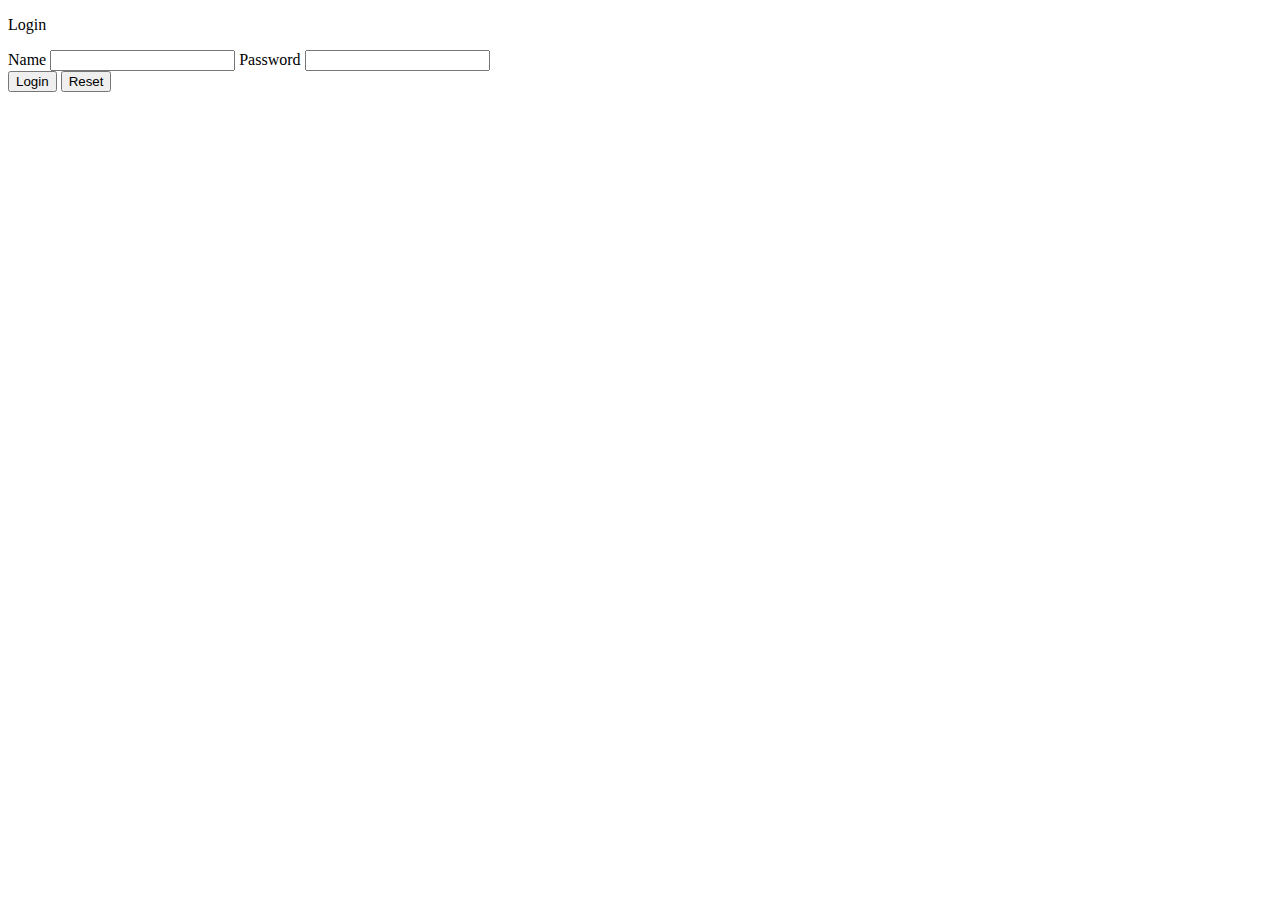
==== index.html @ 0f27670f "Initialised documents for the login portal and started form." ====
<!DOCTYPE html>
    <head>
        <meta charset="utf-8">
        <meta http-equiv="X-UA-Compatible" content="IE=edge">
        <title>Car show login</title>
        <meta name="description" content="">
        <meta name="viewport" content="width=device-width, initial-scale=1">
        <link rel="stylesheet" href="index.css">
    </head>
    <body>
        <div id="loginContainer">
            <p>Login</p>
            <form action="" method="GET">
                <label for="name">Name
                    <input type="text" name = "name" id = "nameInput">
                </label>
                <label for="password">Password
                    <input type="password" name = "password" id = "passwordInput">
                </label>
                <div id="buttonContainer">
                    <button type="submit">Login</button>
                    <button type="reset">Reset</button>
                </div>
            </form>
        </div>
        
        <script src="scripts.js"></script>
    </body>
</html>
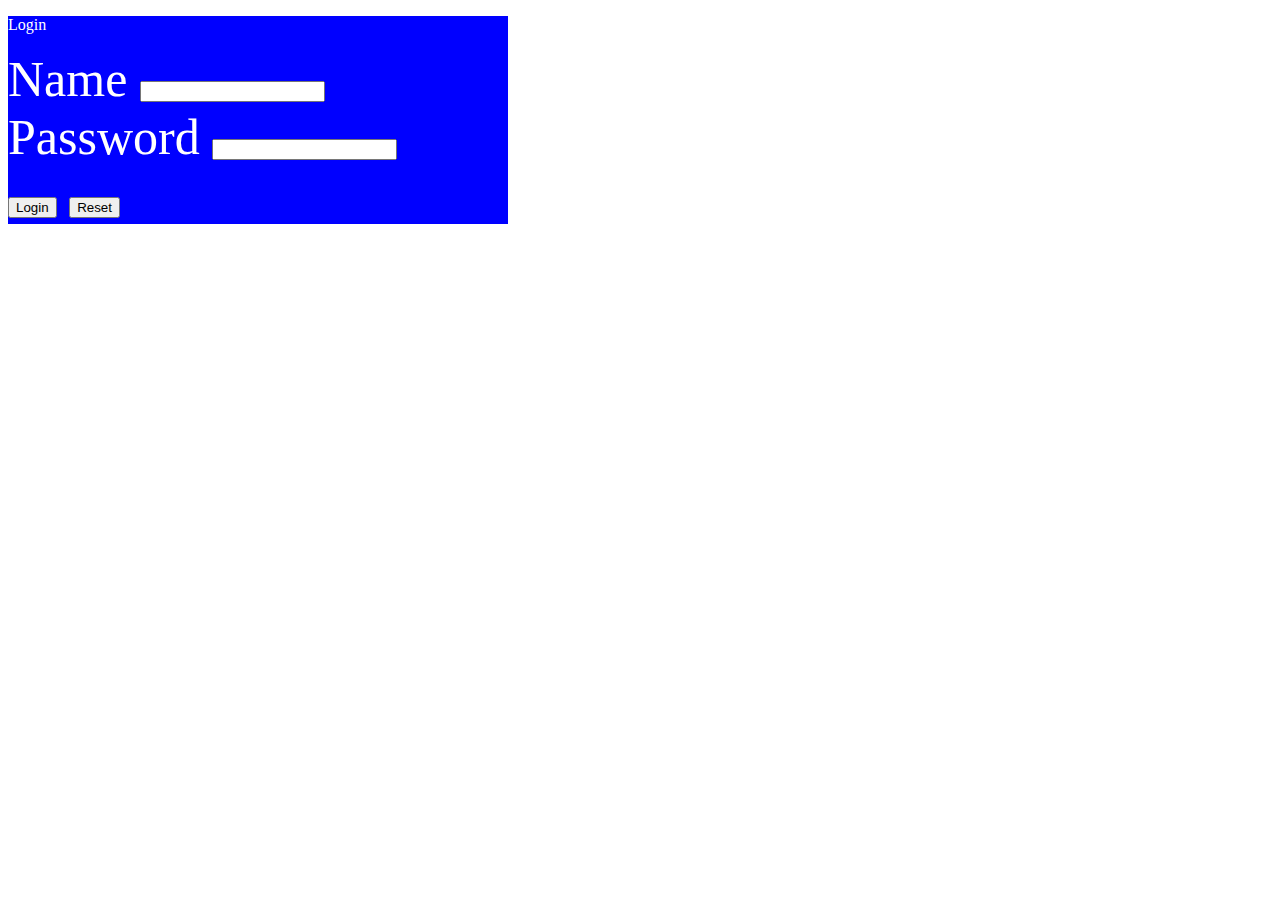
==== commit 0d92b23f: "Started on the styles." ====
--- a/index.html
+++ b/index.html
@@ -5,7 +5,7 @@
         <title>Car show login</title>
         <meta name="description" content="">
         <meta name="viewport" content="width=device-width, initial-scale=1">
-        <link rel="stylesheet" href="index.css">
+        <link rel="stylesheet" href="styles.css">
     </head>
     <body>
         <div id="loginContainer">
--- a/styles.css
+++ b/styles.css
@@ -0,0 +1,16 @@
+body {
+    height: 100vh;
+}
+
+
+#loginContainer {
+    background-color: blue;
+    color: white;
+    width: 500px;
+    top: 50%;
+}
+
+form {
+    font-size: 50px;
+
+}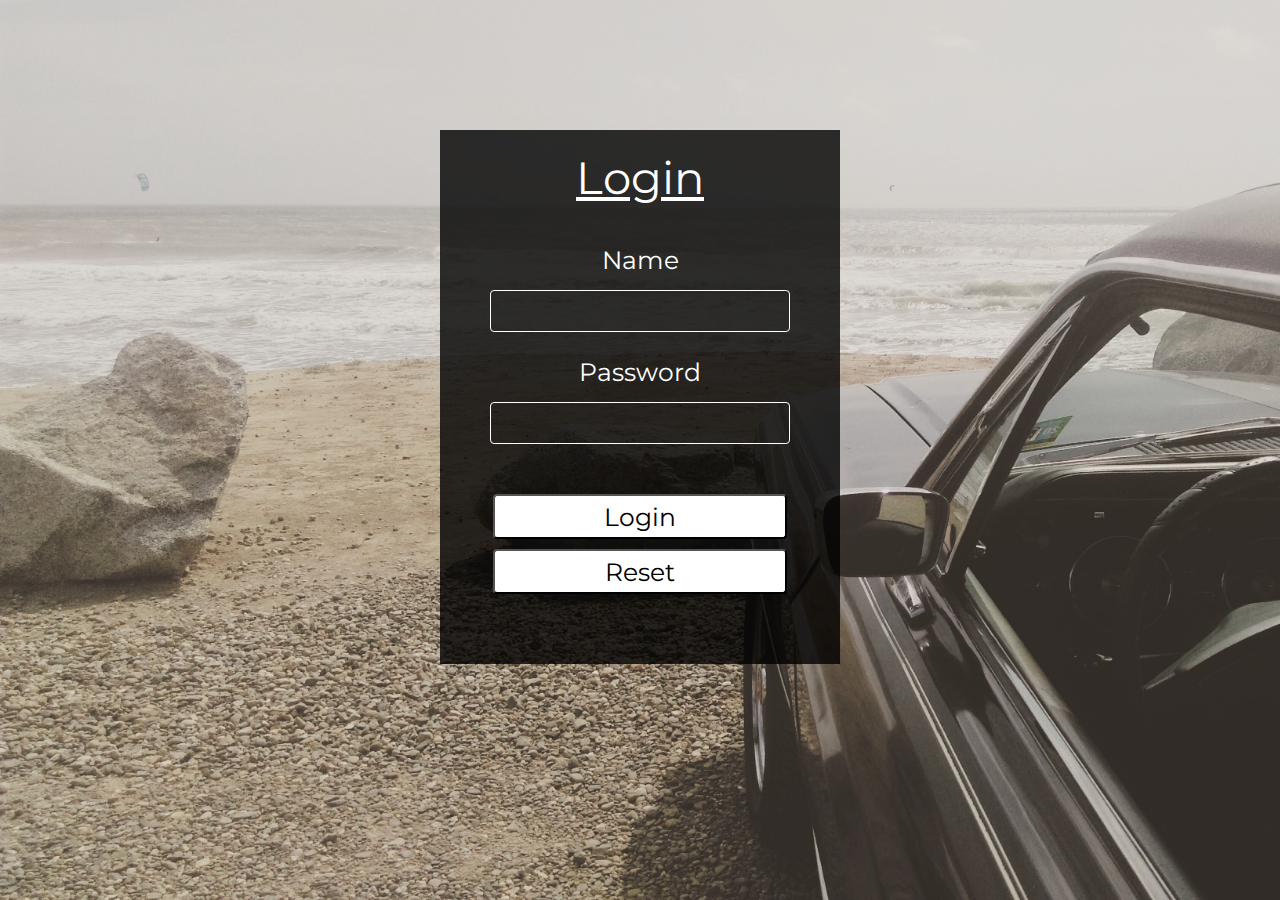
==== commit 2db9c22c: "Finished the login style and look." ====
--- a/index.html
+++ b/index.html
@@ -1,27 +1,30 @@
 <!DOCTYPE html>
     <head>
         <meta charset="utf-8">
-        <meta http-equiv="X-UA-Compatible" content="IE=edge">
         <title>Car show login</title>
-        <meta name="description" content="">
-        <meta name="viewport" content="width=device-width, initial-scale=1">
         <link rel="stylesheet" href="styles.css">
+        <link href="https://fonts.googleapis.com/css?family=Montserrat&display=swap" rel="stylesheet">
+
     </head>
     <body>
-        <div id="loginContainer">
-            <p>Login</p>
-            <form action="" method="GET">
-                <label for="name">Name
-                    <input type="text" name = "name" id = "nameInput">
-                </label>
-                <label for="password">Password
-                    <input type="password" name = "password" id = "passwordInput">
-                </label>
-                <div id="buttonContainer">
-                    <button type="submit">Login</button>
-                    <button type="reset">Reset</button>
-                </div>
-            </form>
+        <div id="wrapper">
+            <div id="loginContainer">
+                <form action="" method="GET">
+                    <header>Login</header>
+
+                    <label for="name">Name
+                        <input type="text" name = "name" id = "name">
+                    </label>
+                    <label for="password">Password
+                        <input type="password" name = "password" id = "password">
+                    </label>
+                    <div id="buttonContainer">
+                        <button type="submit">Login</button>
+                        <button type="reset">Reset</button>
+                    </div>
+                    <p id = "errorMessage"></p>
+                </form>
+            </div>
         </div>
         
         <script src="scripts.js"></script>
--- a/styles.css
+++ b/styles.css
@@ -1,16 +1,76 @@
-body {
-    height: 100vh;
+* {
+    font-family: 'Montserrat', sans-serif;
 }
 
+body {
+    font-size: 25px;
+    user-select: none;
+    height: 100vh;
+    background-image: url(mustang-on-beach.jpg);
+    background-size: cover;
+    background-repeat: no-repeat;
+    margin: 0;
+    padding: 0;
+}
+
+#wrapper {
+    text-align: center;
+}
 
 #loginContainer {
-    background-color: blue;
     color: white;
-    width: 500px;
-    top: 50%;
+    width: 400px;
+    border-radius: 4px;
+    height: 60vh;
+    display: inline-block;
+    margin-top: 130px;
+}
+
+header {
+    text-align: center;
+    font-size: 45px;
+    text-decoration: underline;
+    margin: 0;
+    padding-bottom: 40px;
+    color: white;
 }
 
 form {
-    font-size: 50px;
+    text-align: center;
+    padding: 20px;
+    background-color: rgb(0, 0, 0, 0.8);
+}
 
-}+label {
+    width: 100%;
+    text-align: left;
+    align-items: center;
+}
+
+input {
+    width: 80%;
+    font-size: 25px;
+    background-color: transparent;
+    color: white;
+    border: 1px solid white;
+    padding: 5px;
+    outline: none;
+    border-radius: 4px;
+    margin: 15px 0 25px 0;
+}
+
+#buttonContainer {
+    padding: 20px;
+    text-align: center;
+    margin: 0px;
+}
+
+button {
+    font-size: 25px;
+    width: 92%;
+    border-radius: 4px;
+    background-color: white;
+    outline: none;
+    height: 45px;
+    margin: 5px;
+}
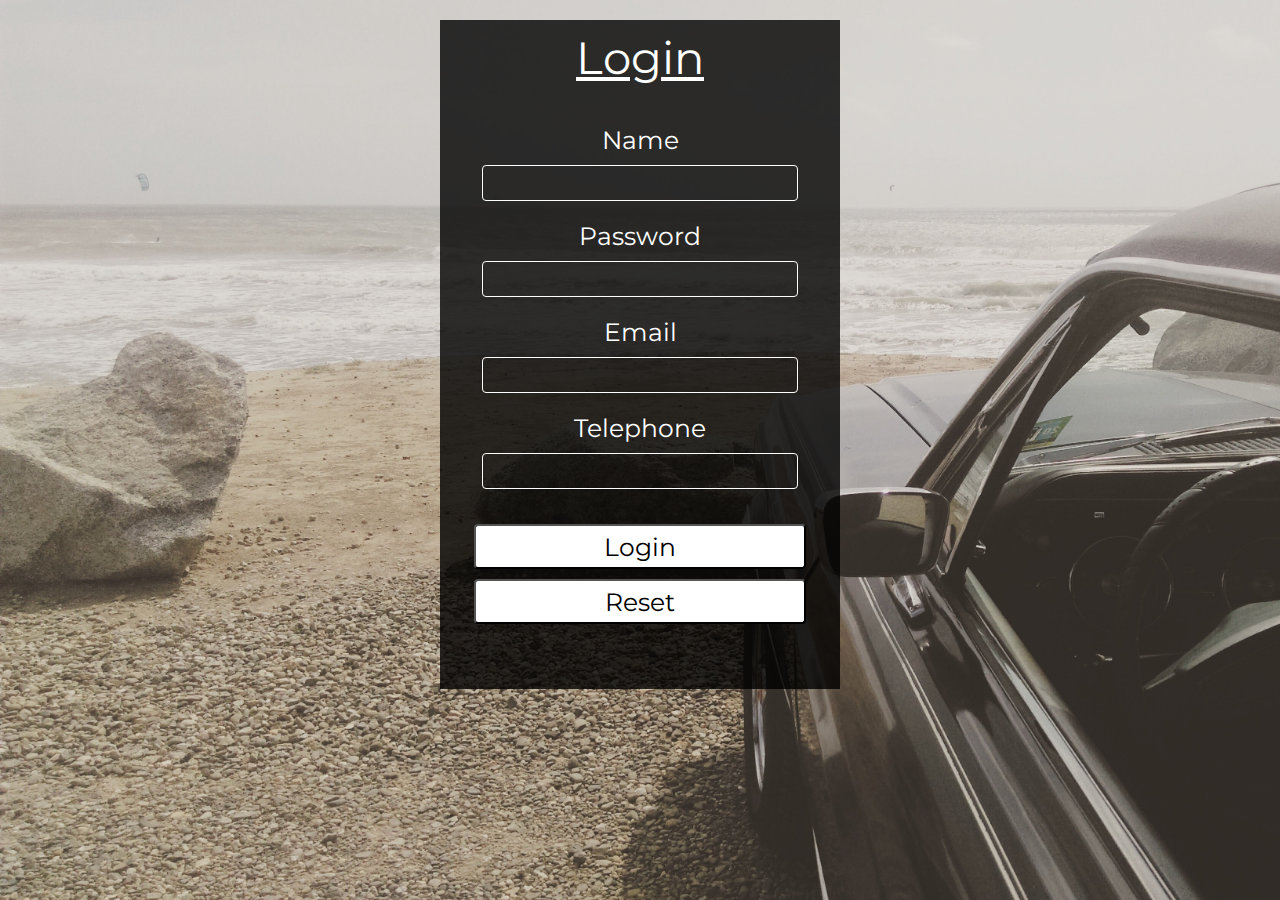
==== commit e2fe14b4: "Added extra input fields to incorporate email/phone. Completed JavaScript for submission validation " ====
--- a/index.html
+++ b/index.html
@@ -9,14 +9,20 @@
     <body>
         <div id="wrapper">
             <div id="loginContainer">
-                <form action="" method="GET">
+                <form id = "Form" action="" method="GET">
                     <header>Login</header>
 
-                    <label for="name">Name
+                    <label for="name" id = "nameLabel">Name
                         <input type="text" name = "name" id = "name">
                     </label>
-                    <label for="password">Password
+                    <label for="password" id = "passwordLabel">Password
                         <input type="password" name = "password" id = "password">
+                    </label>
+                    <label for="email" id = "emailLabel">Email
+                        <input type="text" name = "email" id = "email">
+                    </label>
+                    <label for="telephone" id = "telephoneLabel">Telephone
+                        <input type="number" name = "telephone" id = "telephone">
                     </label>
                     <div id="buttonContainer">
                         <button type="submit">Login</button>
--- a/styles.css
+++ b/styles.css
@@ -23,7 +23,7 @@
     border-radius: 4px;
     height: 60vh;
     display: inline-block;
-    margin-top: 130px;
+    margin-top: 20px;
 }
 
 header {
@@ -37,7 +37,7 @@
 
 form {
     text-align: center;
-    padding: 20px;
+    padding: 10px;
     background-color: rgb(0, 0, 0, 0.8);
 }
 
@@ -49,18 +49,19 @@
 
 input {
     width: 80%;
-    font-size: 25px;
+    font-size: 20px;
     background-color: transparent;
     color: white;
     border: 1px solid white;
     padding: 5px;
     outline: none;
     border-radius: 4px;
-    margin: 15px 0 25px 0;
+    margin: 10px 0 20px 0;
+    -webkit-appearance: none;
 }
 
 #buttonContainer {
-    padding: 20px;
+    padding: 10px;
     text-align: center;
     margin: 0px;
 }
@@ -74,3 +75,53 @@
     height: 45px;
     margin: 5px;
 }
+
+button:hover {
+    background-color: rgb(17, 17, 17);
+    border: 1px solid white;
+    color: white;
+}
+
+
+/* CSS styles to be used in JavaScript */
+#errorMessage {
+    font-size: 15px;
+    color: white;
+    padding: 5px;
+    line-height: 20px;
+}
+
+.submitError {
+    font-size: 35px;
+    color: white;
+    padding: 5px;
+}
+
+.validBorder {
+    border: 1px solid green;
+}
+
+.validText {
+    color: green;
+}
+
+.invalidBorder {
+    border: 1px solid red;
+}
+
+.invalidText {
+    color: red;
+}
+
+/* This CSS gets rid of the number increment button on the form field */
+/* Chrome, Safari, Edge, Opera */
+input::-webkit-outer-spin-button,
+input::-webkit-inner-spin-button {
+  -webkit-appearance: none;
+  margin: 0;
+}
+
+/* Firefox */
+input[type=number] {
+  -moz-appearance: textfield;
+}